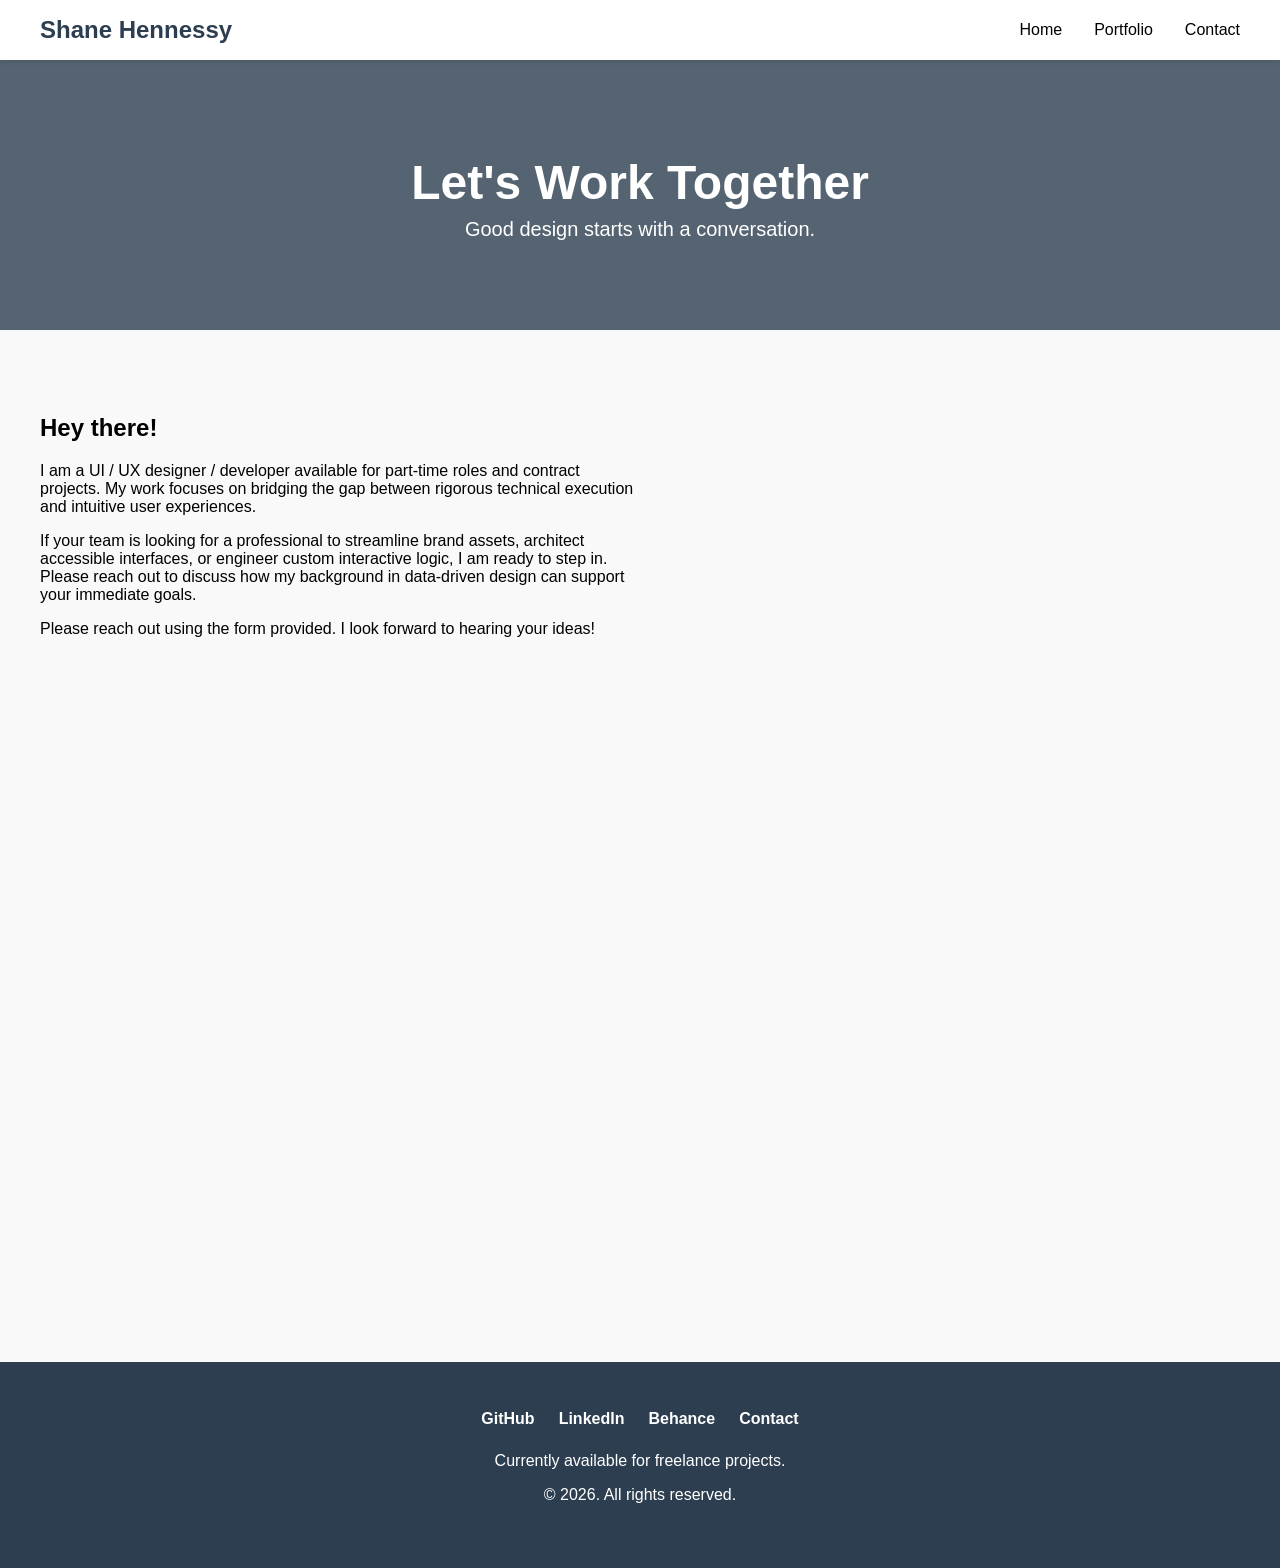
==== contact.html @ 6e8be94a "Portfolio Site update" ====
<!DOCTYPE html>
<html lang="en">
<head>
    <meta charset="UTF-8">
    <meta name="viewport" content="width=device-width, initial-scale=1.0">
    <title>Shane Hennessy Portfolio | UI/UX & Web Development</title>
    <link rel="stylesheet" href="./css/style.css">
</head>
<body>

    <!-- Navigation Bar -->
    <header>
        <div id="nav-placeholder"></div>
    </header>

    <!-- Banner -->
    <section id="interior" class="banner">
        <div class="banner-content">
            <h1>Let's Work Together</h1>
            <p>Good design starts with a conversation.</p>
        </div>
    </section>

    <!-- Content -->
    <section id="contact" class="contact">
        <div class="about">
            <h1>Hey there!</h1>
            <p>I am a UI / UX designer / developer available for part-time roles and contract projects. My work focuses on bridging the gap between rigorous technical execution and intuitive user experiences.</p>
            <p>If your team is looking for a professional to streamline brand assets, architect accessible interfaces, or engineer custom interactive logic, I am ready to step in. Please reach out to discuss how my background in data-driven design can support your immediate goals.</p>
           <p>Please reach out using the form provided. I look forward to hearing your ideas!</p>
        </div>
        <div class="contact-form">
            <iframe src="https://docs.google.com/forms/d/e/1FAIpQLScdeDfQy69jdcoNz8HnKoPJHAzofnVb-d-lVNSD97A9QmhY-Q/viewform?embedded=true" width="100%" height="900" frameborder="0" marginheight="0" marginwidth="0">Loading…</iframe>
        </div>
    </section>

    <!-- Footer -->
    <footer id="contact">
       <div id="footer-placeholder"></div>
    </footer>
<script type="module" src="./main.js"></script>
</body>
</html>
---- css/style.css ----
/* Base Styles & Accessibility */
:root {
    --primary-color: 44 62 80;
    --accent-color: 52 152 219;
    --text-color: 51 51 51;
    --bg-color: 249 249 249;
    --surface-pill: 235 235 235;
}

body {
    font-family: -apple-system, BlinkMacSystemFont, "Segoe UI", Roboto, Helvetica, Arial, sans-serif;
    margin: 0;
    padding: 0;
    color: rgb(var(--text-color))
    line-height: 1.6;
    background-color: rgb(var(--bg-color))
}

a {
    text-decoration: none;
    color: rgb(var(--text-color))
    transition: color 0.3s ease;
}

a:hover, a:focus {
    color: rgb(var(--accent-color))
}
button.text-btn {
    display: block;
    margin: 30px auto;
    background: transparent;
    border: none;
    padding: 8px;
    color: rgb(var(--text-color))
    font-size: 16px;
    font-weight: 600;
    cursor: pointer;
    position: relative;
    transition: color 0.2s ease;
}
button.text-btn:hover {
  color: rgb(var(--accent-color))
}

/* 1. Navigation Bar */
header {
    background-color: #fff;
    box-shadow: 0 2px 5px rgba(0,0,0,0.1);
    position: sticky;
    top: 0;
    z-index: 100;
}

nav {
    display: flex;
    justify-content: space-between;
    align-items: center;
    max-width: 1200px;
    margin: 0 auto;
    padding: 1rem 2rem;
}

.logo {
    font-size: 1.5rem;
    font-weight: bold;
    color: rgb(var(--primary-color));
}

nav ul {
    list-style: none;
    display: flex;
    gap: 2rem;
    margin: 0;
    padding: 0;
}

/* 2. Hero Section */
.hero {
    /* Replace the URL with your actual background image */
    background: linear-gradient(rgba(44, 62, 80, 0.8), rgba(44, 62, 80, 0.8));
    height: 60vh;
    min-height: 400px;
    display: flex;
    align-items: center;
    justify-content: center;
    text-align: center;
    color: #fff;
    padding: 0 2rem;
}

.hero-content h1 {
    font-size: 3rem;
    margin-bottom: 0.5rem;
}

.hero-content p {
    font-size: 1.25rem;
    max-width: 600px;
    margin: 0 auto;
}

/* Banner Section */
.banner {
    /* Replace the URL with your actual background image */
    background: linear-gradient(rgba(44, 62, 80, 0.8), rgba(44, 62, 80, 0.8));
    height: 30vh;
    min-height: 250px;
    display: flex;
    align-items: center;
    justify-content: center;
    text-align: center;
    color: #fff;
    padding: 0 2rem;
}

.banner-content h1 {
    font-size: 3rem;
    margin-top: 5px;
    margin-bottom: 0.5rem;
}

.banner-content p {
    font-size: 1.25rem;
    max-width: 600px;
    margin: 0 auto;
}

/* 3. Portfolio Grid (3 Columns, 2 Rows) */
.portfolio-section {
    max-width: 1200px;
    margin: 4rem auto;
    padding: 0 2rem;
}

.portfolio-section h2 {
    text-align: center;
    font-size: 2rem;
    margin-bottom: 2rem;
    color: rgb(var(--primary-color));
}

.portfolio-grid {
    display: grid;
    grid-template-columns: repeat(1, 1fr);
    gap: 2rem;
}

.portfolio-card {
    background: #fff;
    border-radius: 8px;
    overflow: hidden;
    box-shadow: 0 4px 6px rgba(0,0,0,0.05);
    transition: transform 0.3s ease;
}

.portfolio-card:hover {
    transform: translateY(-5px);
}

.card-media {
    height: 200px;
    width: 100%;
    aspect-ratio: 16 / 10;
    background-color: #ddd;
    background-position: center top;
    background-size: cover;
}

.card-content {
    padding: 1.5rem;
}

.card-content h3 {
    margin: 0 0 0.5rem 0;
    color: rgb(var(--primary-color));
}

.filter-bar {
  display: flex;
  flex-wrap: wrap;
  gap: 0.5rem;
  margin-bottom: 1.5rem;
}

.filter-btn[aria-pressed="true"] {
  background-color: rgb(var(--accent-color, #111));
  color: rgb(var(--accent-contrast, #fff));
}

.card-tags {
  display: flex;
  flex-wrap: wrap;
  gap: 0.375rem;
  list-style: none;
  padding: 0;
  margin: 0 0 0.75rem;
}

.tag-pill {
  font-size: 0.75rem;
  font-weight: 600;
  padding: 0.2rem 0.6rem;
  border-radius: 999px;
  background: rgb(var(--surface-pill));
}

.visually-hidden {
  position: absolute;
  width: 1px;
  height: 1px;
  overflow: hidden;
  clip: rect(0 0 0 0);
  white-space: nowrap;
}

.card-actions {
    display: flex;
    flex-direction: row;
    gap: 1rem;
    align-items: center;
}

.btn-primary {
    background-color: rgb(var(--accent-color) / 0.1);
    border: 1px solid rgb(var(--accent-color));
    color: rgb(var(--accent-color));
    font-weight: 700;
    padding: .5rem 1rem;
    border-radius: 8px;
    font-size: 0.8rem;
    text-transform: uppercase;
}

@media (min-width: 620px) {
  .portfolio-grid {
    grid-template-columns: repeat(2, 1fr);
  }
}

@media (min-width: 769px) {
  .portfolio-grid {
    grid-template-columns: repeat(3, 1fr);
  }
}






/* Contact */
.contact {
    max-width: 1200px;
    margin: 4rem auto;
    padding: 0 2rem;
    display: flex;
    flex-direction: column;
}

.about {
  flex:1;
}
.contact-form {
  flex:2;
}

@media (min-width: 620px) {
  .contact {
    flex-direction: row;
  }
}
@media (min-width: 769px) {
  .about, .contact-form {
    flex:1;
  }
}

/* Footer */
footer {
    background-color: rgb(var(--primary-color));
    color: #fff;
    text-align: center;
    padding: 3rem 2rem;
    margin-top: 4rem;
}

.social-links {
    display: flex;
    justify-content: center;
    gap: 1.5rem;
    margin-bottom: 1.5rem;
}

.social-links a {
    color: #fff;
    font-weight: bold;
}

/* Mobile Responsiveness for Navigation */
@media (max-width: 768px) {
    nav {
        flex-direction: column;
        gap: 1rem;
    }
    nav ul {
        flex-wrap: wrap;
        justify-content: center;
    }
    .hero-content h1 {
        font-size: 2rem;
    }
}
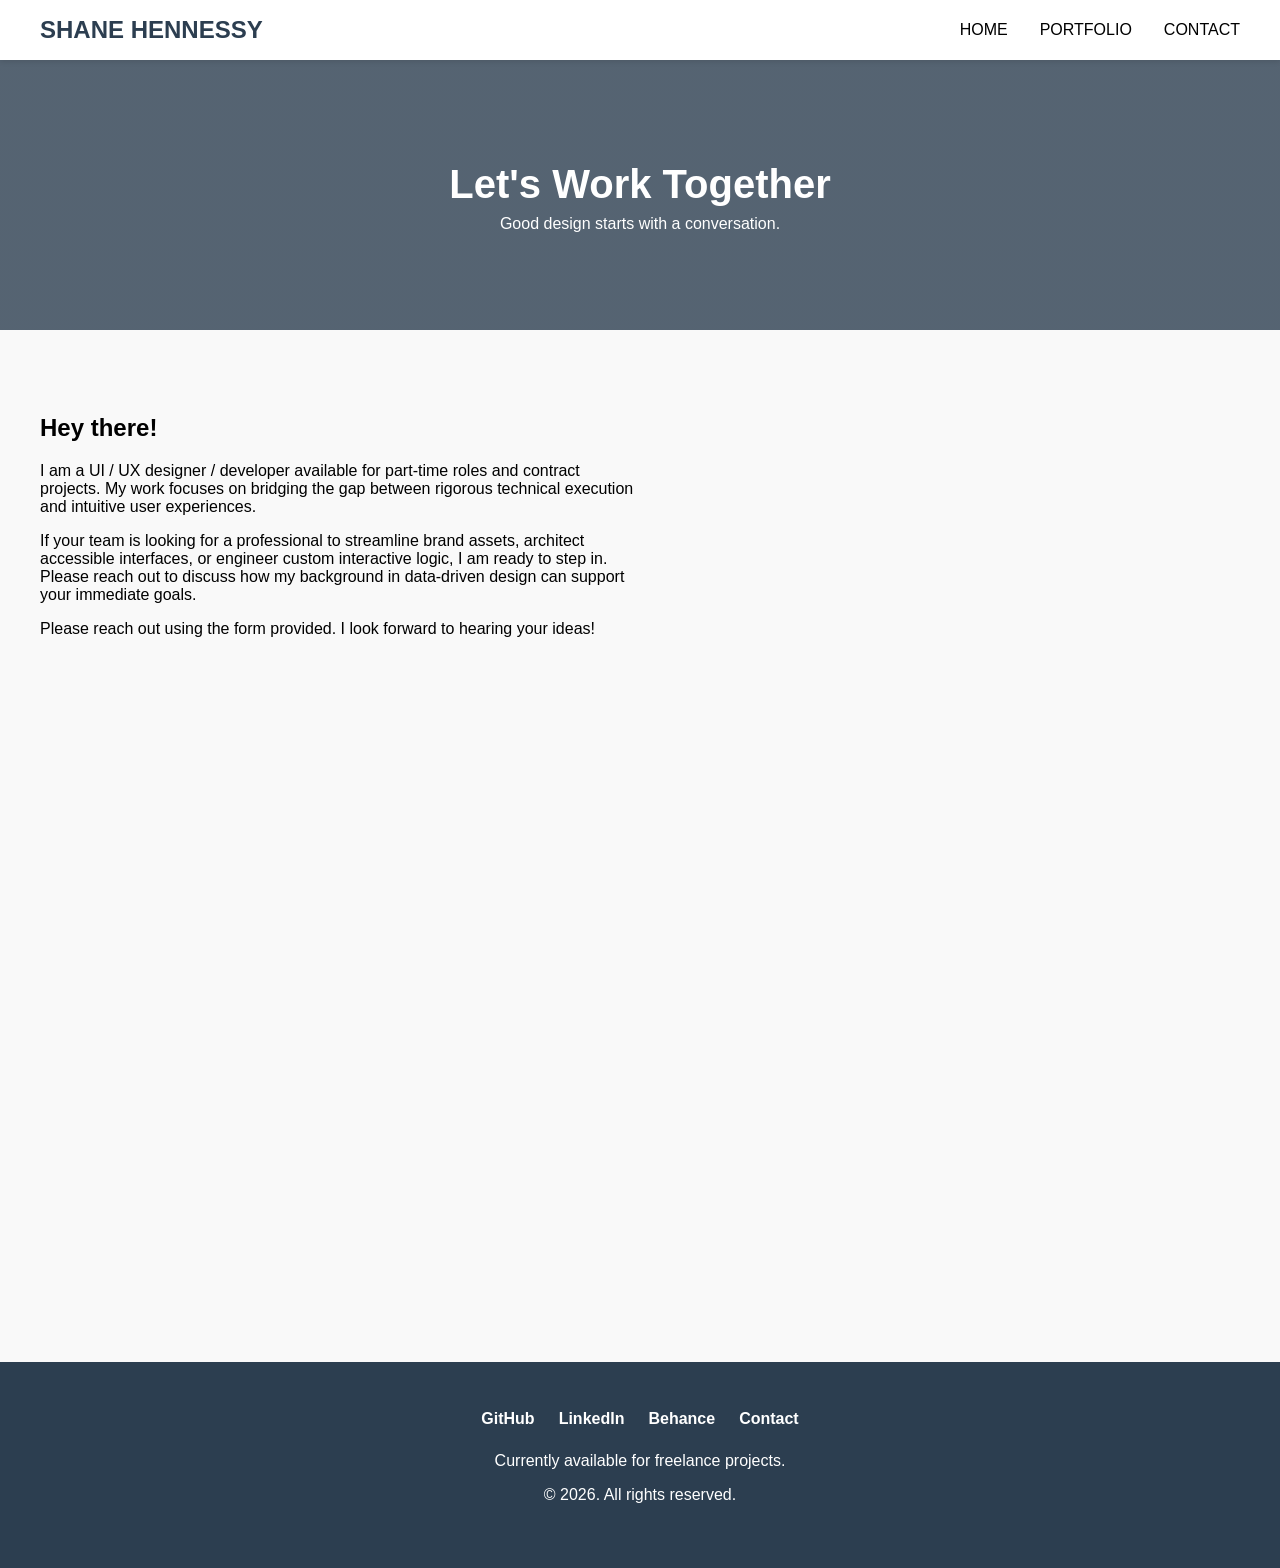
==== commit 37433b1d: "Portfolio Entries, SEO" ====
--- a/contact.html
+++ b/contact.html
@@ -2,9 +2,27 @@
 <html lang="en">
 <head>
     <meta charset="UTF-8">
+    <link rel="stylesheet" href="./css/style.css">
+    <link rel="icon" type="image/svg+xml" href="favicon.svg">
     <meta name="viewport" content="width=device-width, initial-scale=1.0">
-    <title>Shane Hennessy Portfolio | UI/UX & Web Development</title>
-    <link rel="stylesheet" href="./css/style.css">
+    <title>Contact | Shane Hennessy</title>
+    <meta name="title" content="Contact | Shane Hennessy">
+    <meta name="description" content="Get in touch with Shane Hennessy for UI/UX design, front-end web development, graphic design inquiries, or collaboration opportunities.">
+    <link rel="canonical" href="https://brickeli.github.io/shenn.github.io/contact.html">
+
+    <!-- Open Graph / LinkedIn / Facebook -->
+    <meta property="og:type" content="website">
+    <meta property="og:url" content="https://brickeli.github.io/shenn.github.io/contact.html">
+    <meta property="og:title" content="Contact | Shane Hennessy">
+    <meta property="og:description" content="Get in touch with Shane Hennessy for UI/UX design, front-end web development, and graphic design inquiries.">
+    <meta property="og:image" content="https://brickeli.github.io/shenn.github.io/assets/thumbnails/og-preview.jpg">
+
+    <!-- X (Twitter) Card -->
+    <meta name="twitter:card" content="summary_large_image">
+    <meta name="twitter:url" content="https://brickeli.github.io/shenn.github.io/contact.html">
+    <meta name="twitter:title" content="Contact | Shane Hennessy">
+    <meta name="twitter:description" content="Get in touch with Shane Hennessy for UI/UX design, front-end web development, and graphic design inquiries.">
+    <meta name="twitter:image" content="https://brickeli.github.io/shenn.github.io/assets/thumbnails/og-preview.jpg">
 </head>
 <body>
 
--- a/css/style.css
+++ b/css/style.css
@@ -76,8 +76,11 @@
 
 /* 2. Hero Section */
 .hero {
-    /* Replace the URL with your actual background image */
-    background: linear-gradient(rgba(44, 62, 80, 0.8), rgba(44, 62, 80, 0.8));
+    background-image:
+        linear-gradient(rgba(44, 62, 80, 0.8), rgba(44, 62, 80, 0.8)),
+        url("../assets/backgrounds/hero-bg.jpg");
+    background-size: cover;
+    background-position: center;
     height: 60vh;
     min-height: 400px;
     display: flex;
@@ -90,7 +93,7 @@
 
 .hero-content h1 {
     font-size: 3rem;
-    margin-bottom: 0.5rem;
+    margin-bottom: 1rem;
 }
 
 .hero-content p {
@@ -114,13 +117,13 @@
 }
 
 .banner-content h1 {
-    font-size: 3rem;
+    font-size: 2.5rem;
     margin-top: 5px;
     margin-bottom: 0.5rem;
 }
 
 .banner-content p {
-    font-size: 1.25rem;
+    font-size: 1rem;
     max-width: 600px;
     margin: 0 auto;
 }
@@ -229,6 +232,10 @@
     border-radius: 8px;
     font-size: 0.8rem;
     text-transform: uppercase;
+}
+
+.btn-primary:hover {
+    background-color: rgb(var(--accent-color) / 0.25);
 }
 
 @media (min-width: 620px) {
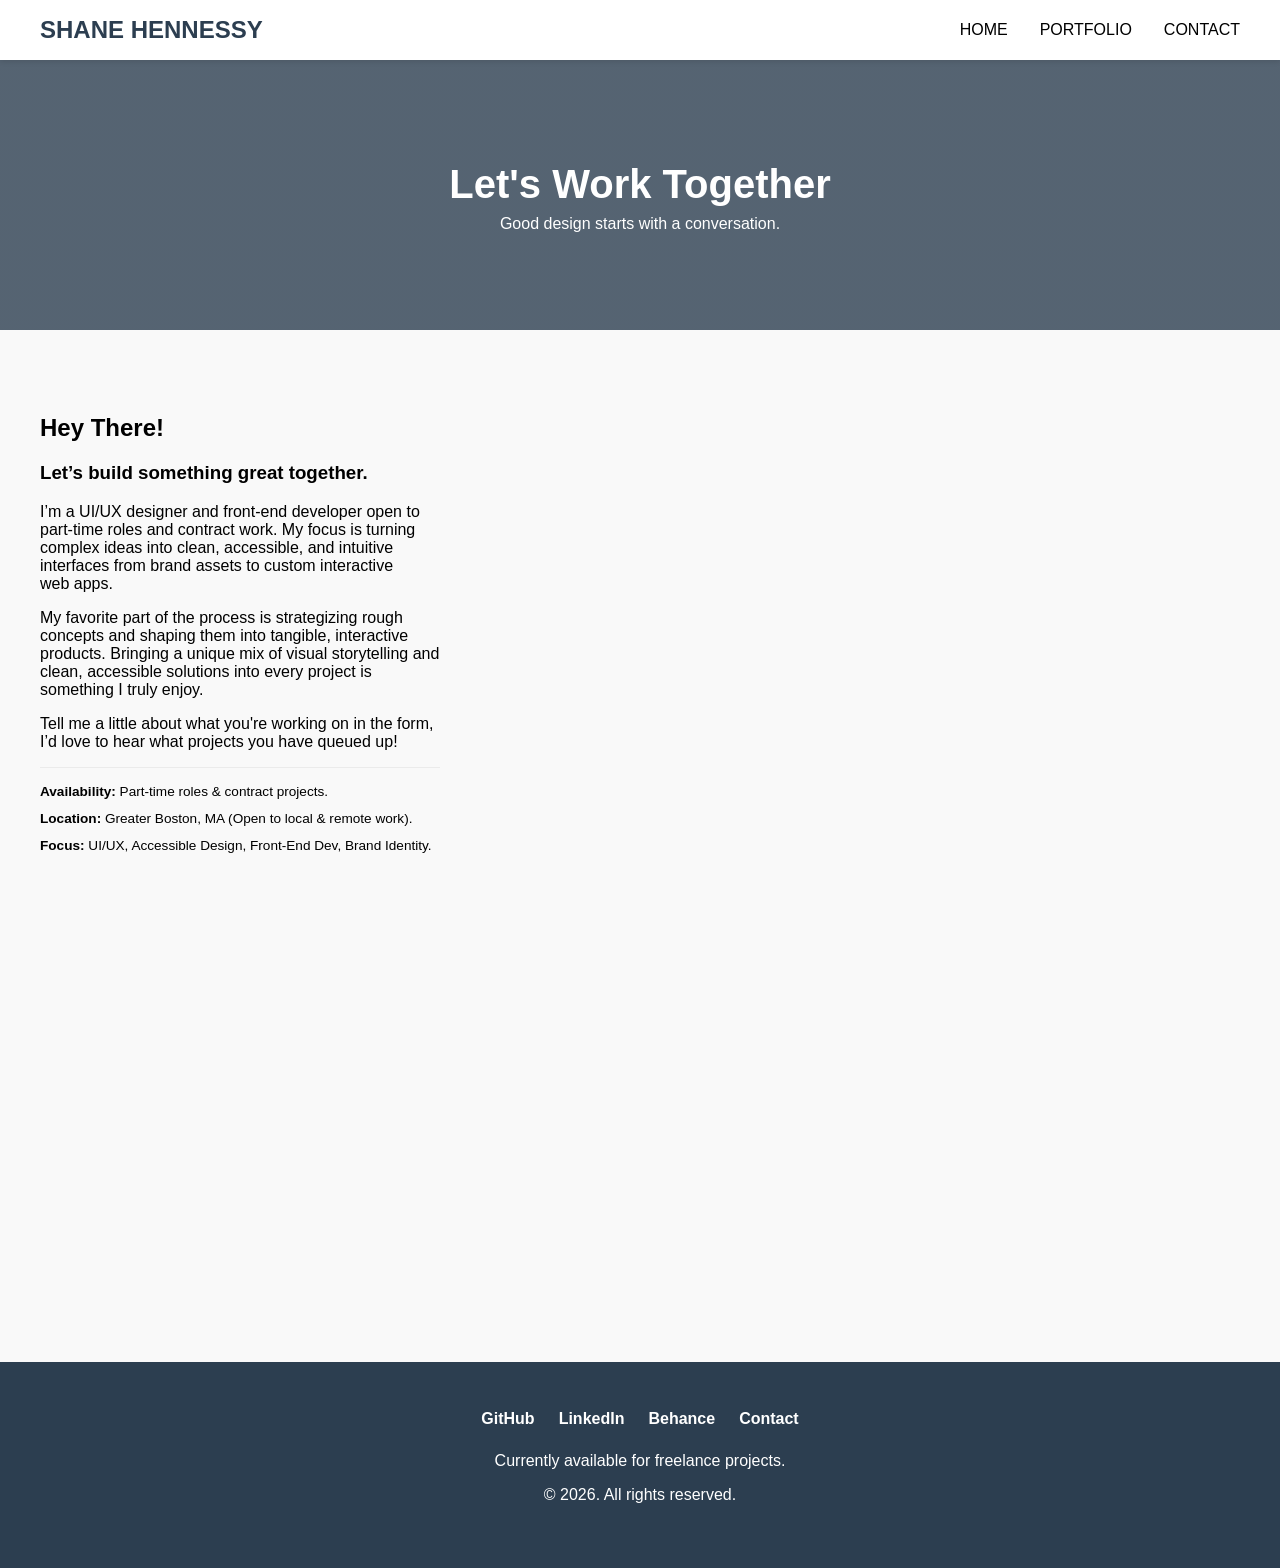
==== commit ba225278: "Contact Updates" ====
--- a/contact.html
+++ b/contact.html
@@ -15,14 +15,14 @@
     <meta property="og:url" content="https://brickeli.github.io/shenn.github.io/contact.html">
     <meta property="og:title" content="Contact | Shane Hennessy">
     <meta property="og:description" content="Get in touch with Shane Hennessy for UI/UX design, front-end web development, and graphic design inquiries.">
-    <meta property="og:image" content="https://brickeli.github.io/shenn.github.io/assets/thumbnails/og-preview.jpg">
+    <meta property="og:image" content="https://brickeli.github.io/shenn.github.io/assets/thumbnails/og-preview.png">
 
     <!-- X (Twitter) Card -->
     <meta name="twitter:card" content="summary_large_image">
     <meta name="twitter:url" content="https://brickeli.github.io/shenn.github.io/contact.html">
     <meta name="twitter:title" content="Contact | Shane Hennessy">
     <meta name="twitter:description" content="Get in touch with Shane Hennessy for UI/UX design, front-end web development, and graphic design inquiries.">
-    <meta name="twitter:image" content="https://brickeli.github.io/shenn.github.io/assets/thumbnails/og-preview.jpg">
+    <meta name="twitter:image" content="https://brickeli.github.io/shenn.github.io/assets/thumbnails/og-preview.png">
 </head>
 <body>
 
@@ -42,10 +42,18 @@
     <!-- Content -->
     <section id="contact" class="contact">
         <div class="about">
-            <h1>Hey there!</h1>
-            <p>I am a UI / UX designer / developer available for part-time roles and contract projects. My work focuses on bridging the gap between rigorous technical execution and intuitive user experiences.</p>
-            <p>If your team is looking for a professional to streamline brand assets, architect accessible interfaces, or engineer custom interactive logic, I am ready to step in. Please reach out to discuss how my background in data-driven design can support your immediate goals.</p>
-           <p>Please reach out using the form provided. I look forward to hearing your ideas!</p>
+          <div class="intro">
+            <h2>Hey There!</h2>
+            <h3>Let’s build something great together.</h3>
+            <p>I’m a UI/UX designer and front-end developer open to part-time roles and contract work. My focus is turning complex ideas into clean, accessible, and intuitive interfaces from brand assets to custom interactive web apps.</p>
+            <p>My favorite part of the process is strategizing rough concepts and shaping them into tangible, interactive products. Bringing a  unique mix of visual storytelling and clean, accessible solutions into every project is something I truly enjoy.</p>
+            <p>Tell me a little about what you're working on in the form, I’d love to hear what projects you have queued up!</p>
+          </div>
+          <div class="details">
+            <p><span>Availability:</span> Part-time roles & contract projects.</p>
+            <p><span>Location:</span> Greater Boston, MA (Open to local & remote work).</p>
+            <p><span>Focus:</span> UI/UX, Accessible Design, Front-End Dev, Brand Identity.</p>
+          </div>
         </div>
         <div class="contact-form">
             <iframe src="https://docs.google.com/forms/d/e/1FAIpQLScdeDfQy69jdcoNz8HnKoPJHAzofnVb-d-lVNSD97A9QmhY-Q/viewform?embedded=true" width="100%" height="900" frameborder="0" marginheight="0" marginwidth="0">Loading…</iframe>
--- a/css/style.css
+++ b/css/style.css
@@ -7,6 +7,11 @@
     --surface-pill: 235 235 235;
 }
 
+html {
+  -webkit-text-size-adjust: none;
+  text-size-adjust: none;
+}
+
 body {
     font-family: -apple-system, BlinkMacSystemFont, "Segoe UI", Roboto, Helvetica, Arial, sans-serif;
     margin: 0;
@@ -16,6 +21,38 @@
     background-color: rgb(var(--bg-color))
 }
 
+input, button, textarea, select {
+  font: inherit;
+}
+
+h1, h2, h3, h4, h5, h6 {
+  text-wrap: balance;
+  overflow-wrap: break-word;
+}
+
+p {
+  text-wrap: pretty;
+  overflow-wrap: break-word;
+}
+
+button.text-btn {
+    display: block;
+    margin: 30px auto;
+    background-color: rgb(var(--surface-pill));
+    border: none;
+    padding: .5rem 1rem;
+    color: rgb(var(--accent-color));
+    font-size: 0.9rem;
+    font-weight: 600;
+    cursor: pointer;
+    position: relative;
+    transition: all 0.2s ease;
+    border-radius: 8px;
+}
+button.text-btn:hover {
+  background-color: rgb(var(--accent-color) / 0.15);
+}
+
 a {
     text-decoration: none;
     color: rgb(var(--text-color))
@@ -24,22 +61,6 @@
 
 a:hover, a:focus {
     color: rgb(var(--accent-color))
-}
-button.text-btn {
-    display: block;
-    margin: 30px auto;
-    background: transparent;
-    border: none;
-    padding: 8px;
-    color: rgb(var(--text-color))
-    font-size: 16px;
-    font-weight: 600;
-    cursor: pointer;
-    position: relative;
-    transition: color 0.2s ease;
-}
-button.text-btn:hover {
-  color: rgb(var(--accent-color))
 }
 
 /* 1. Navigation Bar */
@@ -128,7 +149,7 @@
     margin: 0 auto;
 }
 
-/* 3. Portfolio Grid (3 Columns, 2 Rows) */
+/* 3. Portfolio Grid */
 .portfolio-section {
     max-width: 1200px;
     margin: 4rem auto;
@@ -267,18 +288,31 @@
 .about {
   flex:1;
 }
+
+.contact span {
+  font-weight: 700;
+}
+
+.intro {
+  border-bottom: 1px solid rgb(var(--surface-pill));
+  margin-bottom: 1rem;
+}
+
+
+.details p {
+  font-size: 0.85rem;
+  margin-bottom: 0.75rem;
+  margin-top:0;
+}
+
+
 .contact-form {
   flex:2;
 }
 
-@media (min-width: 620px) {
+@media (min-width: 700px) {
   .contact {
     flex-direction: row;
-  }
-}
-@media (min-width: 769px) {
-  .about, .contact-form {
-    flex:1;
   }
 }
 
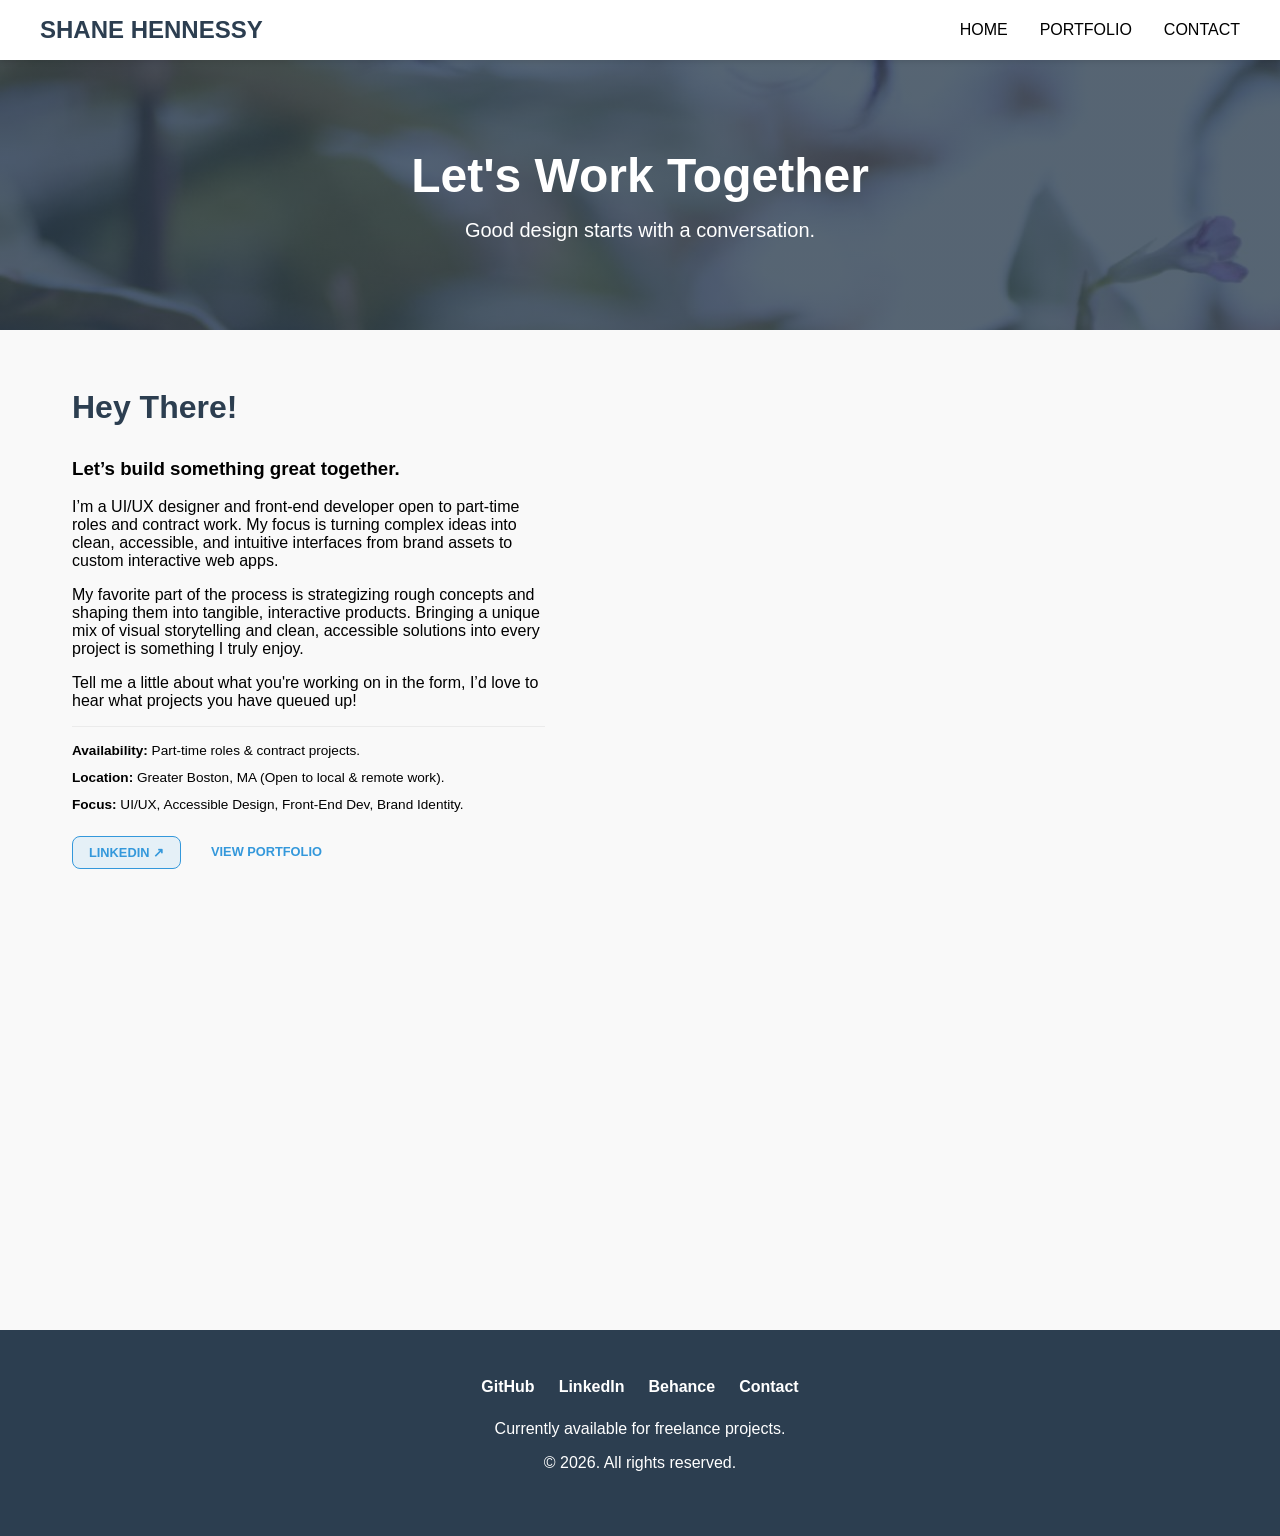
==== commit ee22e83d: "Content & Details update" ====
--- a/contact.html
+++ b/contact.html
@@ -40,7 +40,8 @@
     </section>
 
     <!-- Content -->
-    <section id="contact" class="contact">
+    <section id="contact" class="contact-content">
+      <div class="uneven-two-column">
         <div class="about">
           <div class="intro">
             <h2>Hey There!</h2>
@@ -54,10 +55,20 @@
             <p><span>Location:</span> Greater Boston, MA (Open to local & remote work).</p>
             <p><span>Focus:</span> UI/UX, Accessible Design, Front-End Dev, Brand Identity.</p>
           </div>
+          <div class="contact-quick-links" aria-label="Portfolio and social links">
+            <a href="https://www.linkedin.com/in/shanehennessy23/" class="btn btn-primary" target="_blank" rel="noopener noreferrer" aria-label="Connect on LinkedIn (opens in a new tab)">
+              <span>LinkedIn  ↗</span>
+            </a>
+            <a href="portfolio.html" class="btn btn-secondary">
+              <i class="fa-solid fa-layer-group" aria-hidden="true"></i>
+              <span>View Portfolio</span>
+            </a>
+          </div>
         </div>
         <div class="contact-form">
             <iframe src="https://docs.google.com/forms/d/e/1FAIpQLScdeDfQy69jdcoNz8HnKoPJHAzofnVb-d-lVNSD97A9QmhY-Q/viewform?embedded=true" width="100%" height="900" frameborder="0" marginheight="0" marginwidth="0">Loading…</iframe>
         </div>
+      </div>
     </section>
 
     <!-- Footer -->
--- a/css/style.css
+++ b/css/style.css
@@ -5,6 +5,7 @@
     --text-color: 51 51 51;
     --bg-color: 249 249 249;
     --surface-pill: 235 235 235;
+    --white: 255 255 255;
 }
 
 html {
@@ -30,20 +31,32 @@
   overflow-wrap: break-word;
 }
 
+h1 {
+    font-size: 3rem;
+    margin: 0 0 1rem 0;
+}
+
+h2 {
+    font-size: 2rem;
+    margin-bottom: 2rem;
+    color: rgb(var(--primary-color));
+}
+
 p {
   text-wrap: pretty;
   overflow-wrap: break-word;
+  margin: 0 0 1rem 0;
 }
 
 button.text-btn {
     display: block;
     margin: 30px auto;
-    background-color: rgb(var(--surface-pill));
-    border: none;
+    background-color: rgb(var(--accent-color) / 0);
+    border: 1px solid rgb(var(--accent-color));
     padding: .5rem 1rem;
     color: rgb(var(--accent-color));
     font-size: 0.9rem;
-    font-weight: 600;
+    font-weight: 700;
     cursor: pointer;
     position: relative;
     transition: all 0.2s ease;
@@ -93,6 +106,18 @@
     gap: 2rem;
     margin: 0;
     padding: 0;
+}
+
+.content {
+    max-width: 1200px;
+    margin: 2rem auto;
+    padding: 0 2rem;
+    display: flex;
+    flex-direction: column;
+}
+
+.content h2 {
+  text-align: center;
 }
 
 /* 2. Hero Section */
@@ -112,12 +137,7 @@
     padding: 0 2rem;
 }
 
-.hero-content h1 {
-    font-size: 3rem;
-    margin-bottom: 1rem;
-}
-
-.hero-content p {
+.hero-content p, .banner-content p {
     font-size: 1.25rem;
     max-width: 600px;
     margin: 0 auto;
@@ -125,8 +145,9 @@
 
 /* Banner Section */
 .banner {
-    /* Replace the URL with your actual background image */
-    background: linear-gradient(rgba(44, 62, 80, 0.8), rgba(44, 62, 80, 0.8));
+    background-image:
+        linear-gradient(rgba(44, 62, 80, 0.8), rgba(44, 62, 80, 0.8)),
+        url("../assets/backgrounds/banner-bg.jpg");
     height: 30vh;
     min-height: 250px;
     display: flex;
@@ -137,31 +158,7 @@
     padding: 0 2rem;
 }
 
-.banner-content h1 {
-    font-size: 2.5rem;
-    margin-top: 5px;
-    margin-bottom: 0.5rem;
-}
-
-.banner-content p {
-    font-size: 1rem;
-    max-width: 600px;
-    margin: 0 auto;
-}
-
 /* 3. Portfolio Grid */
-.portfolio-section {
-    max-width: 1200px;
-    margin: 4rem auto;
-    padding: 0 2rem;
-}
-
-.portfolio-section h2 {
-    text-align: center;
-    font-size: 2rem;
-    margin-bottom: 2rem;
-    color: rgb(var(--primary-color));
-}
 
 .portfolio-grid {
     display: grid;
@@ -240,7 +237,7 @@
 .card-actions {
     display: flex;
     flex-direction: row;
-    gap: 1rem;
+    gap: 0.5rem;
     align-items: center;
 }
 
@@ -259,6 +256,20 @@
     background-color: rgb(var(--accent-color) / 0.25);
 }
 
+.btn-secondary {
+    color: rgb(var(--accent-color));
+    font-weight: 700;
+    padding: .5rem 1rem;
+    border-radius: 8px;
+    font-size: 0.8rem;
+    text-transform: uppercase;
+}
+
+.btn-secondary:hover {
+    background-color: rgb(var(--accent-color) / 0.15);
+}
+
+
 @media (min-width: 620px) {
   .portfolio-grid {
     grid-template-columns: repeat(2, 1fr);
@@ -272,25 +283,24 @@
 }
 
 
-
-
-
-
 /* Contact */
-.contact {
+
+.contact-content {
     max-width: 1200px;
-    margin: 4rem auto;
-    padding: 0 2rem;
+    margin: 2rem auto;
     display: flex;
     flex-direction: column;
 }
 
+.uneven-two-column {
+  display: flex;
+  flex-direction:row;
+}
+
 .about {
-  flex:1;
-}
-
-.contact span {
-  font-weight: 700;
+  flex:1.25;
+  padding: 0 2rem;
+  margin-bottom:1rem;
 }
 
 .intro {
@@ -298,6 +308,9 @@
   margin-bottom: 1rem;
 }
 
+.details span {
+  font-weight: 700;
+}
 
 .details p {
   font-size: 0.85rem;
@@ -305,14 +318,21 @@
   margin-top:0;
 }
 
-
 .contact-form {
-  flex:2;
-}
-
-@media (min-width: 700px) {
-  .contact {
-    flex-direction: row;
+  flex:1.75;
+}
+
+.contact-quick-links {
+  display: flex;
+  flex-wrap: wrap;
+  gap: 0.875rem;
+  margin-top: 1.5rem;
+}
+
+
+@media (max-width: 768px) {
+  .uneven-two-column {
+    flex-direction: column;
   }
 }
 
@@ -347,7 +367,14 @@
         flex-wrap: wrap;
         justify-content: center;
     }
-    .hero-content h1 {
+    h1 {
         font-size: 2rem;
     }
-}
+    .banner, .hero {
+      padding: 0 1rem;
+    }
+    .hero-content p, .banner-content p {
+        font-size: 1.15rem;
+    }
+
+}
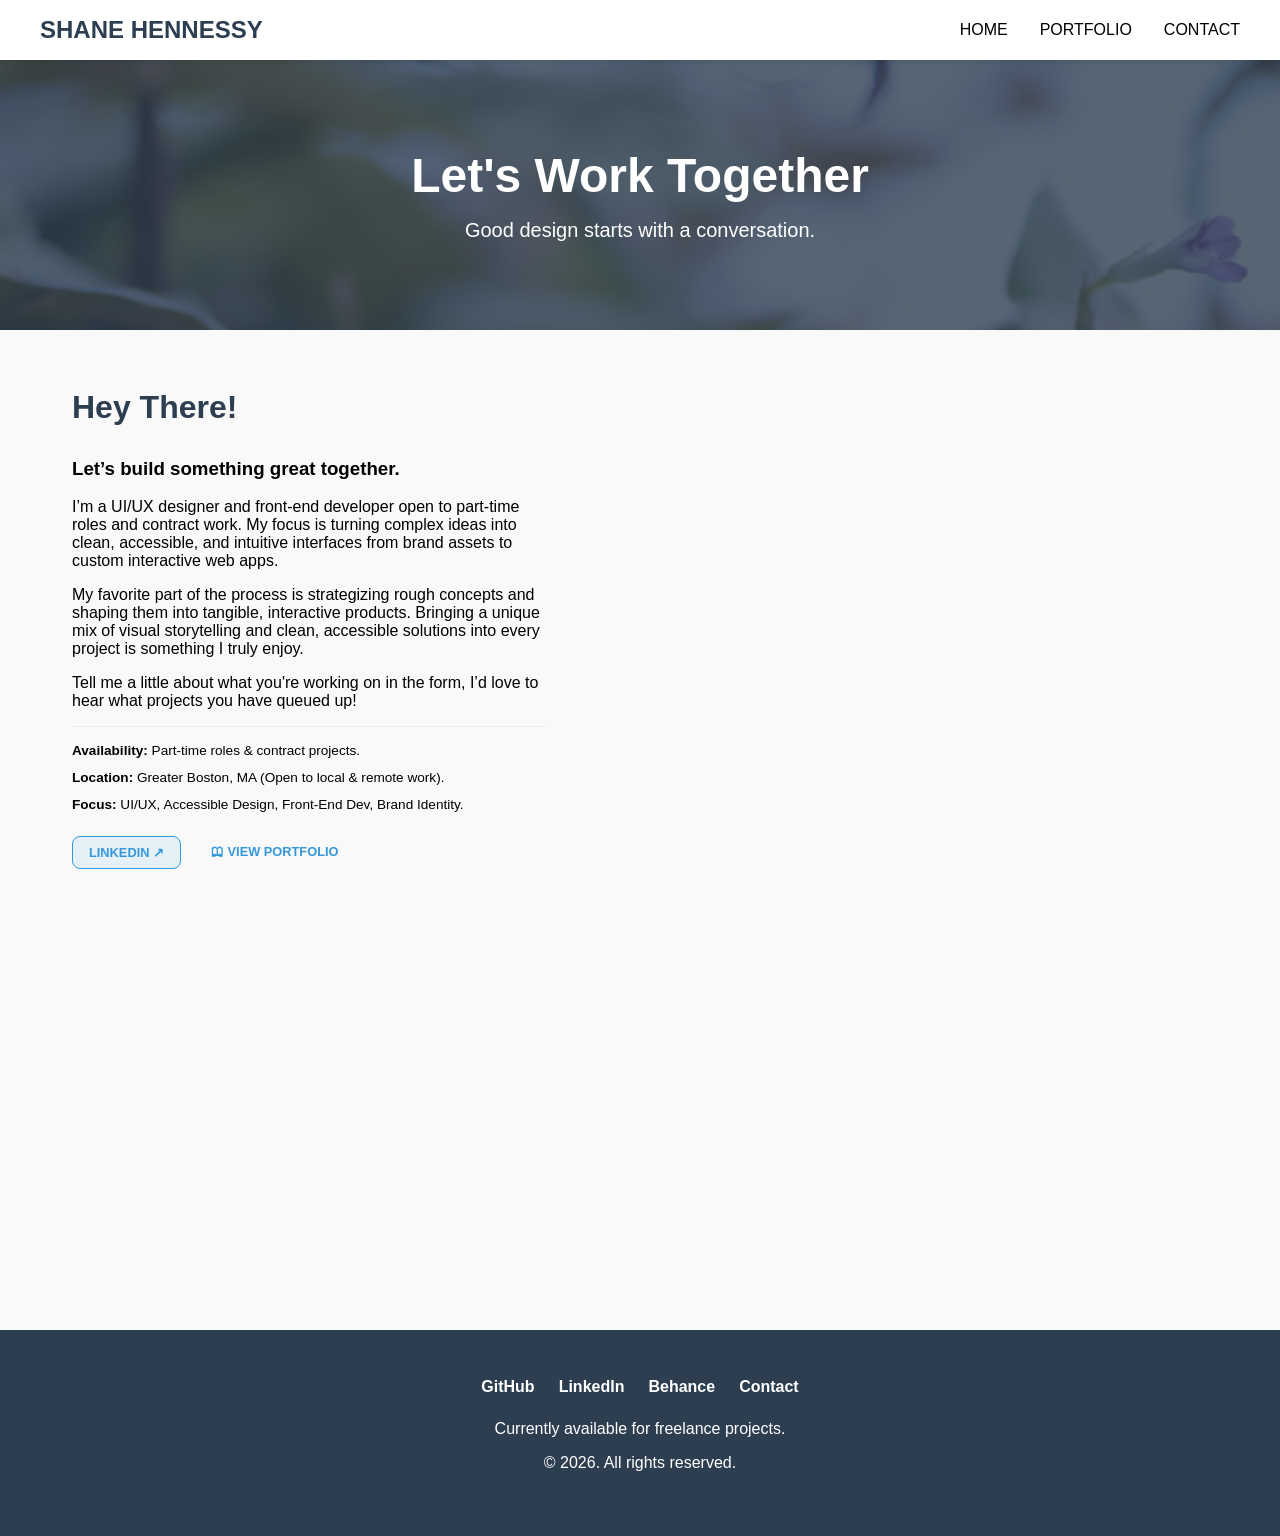
==== commit 2dc9b81e: "Fixed analytics, typos, and added new portolfio item" ====
--- a/contact.html
+++ b/contact.html
@@ -4,25 +4,34 @@
     <meta charset="UTF-8">
     <link rel="stylesheet" href="./css/style.css">
     <link rel="icon" type="image/svg+xml" href="favicon.svg">
+    <!-- Google tag (gtag.js) -->
+    <script async src="https://www.googletagmanager.com/gtag/js?id=G-2WPNHQ28ZM"></script>
+    <script>
+      window.dataLayer = window.dataLayer || [];
+      function gtag(){dataLayer.push(arguments);}
+      gtag('js', new Date());
+
+      gtag('config', 'G-2WPNHQ28ZM');
+    </script>    
     <meta name="viewport" content="width=device-width, initial-scale=1.0">
     <title>Contact | Shane Hennessy</title>
     <meta name="title" content="Contact | Shane Hennessy">
     <meta name="description" content="Get in touch with Shane Hennessy for UI/UX design, front-end web development, graphic design inquiries, or collaboration opportunities.">
-    <link rel="canonical" href="https://brickeli.github.io/shenn.github.io/contact.html">
+    <link rel="canonical" href="https://www.hennessyshane.com/contact.html">
 
     <!-- Open Graph / LinkedIn / Facebook -->
     <meta property="og:type" content="website">
-    <meta property="og:url" content="https://brickeli.github.io/shenn.github.io/contact.html">
+    <meta property="og:url" content="https://www.hennessyshane.com/contact.html">
     <meta property="og:title" content="Contact | Shane Hennessy">
     <meta property="og:description" content="Get in touch with Shane Hennessy for UI/UX design, front-end web development, and graphic design inquiries.">
-    <meta property="og:image" content="https://brickeli.github.io/shenn.github.io/assets/thumbnails/og-preview.png">
+    <meta property="og:image" content="https://www.hennessyshane.com/assets/thumbnails/og-preview.png">
 
     <!-- X (Twitter) Card -->
     <meta name="twitter:card" content="summary_large_image">
-    <meta name="twitter:url" content="https://brickeli.github.io/shenn.github.io/contact.html">
+    <meta name="twitter:url" content="https://www.hennessyshane.com/contact.html">
     <meta name="twitter:title" content="Contact | Shane Hennessy">
     <meta name="twitter:description" content="Get in touch with Shane Hennessy for UI/UX design, front-end web development, and graphic design inquiries.">
-    <meta name="twitter:image" content="https://brickeli.github.io/shenn.github.io/assets/thumbnails/og-preview.png">
+    <meta name="twitter:image" content="https://www.hennessyshane.com/assets/thumbnails/og-preview.png">
 </head>
 <body>
 
@@ -61,7 +70,7 @@
             </a>
             <a href="portfolio.html" class="btn btn-secondary">
               <i class="fa-solid fa-layer-group" aria-hidden="true"></i>
-              <span>View Portfolio</span>
+              <span>🕮 View Portfolio</span>
             </a>
           </div>
         </div>
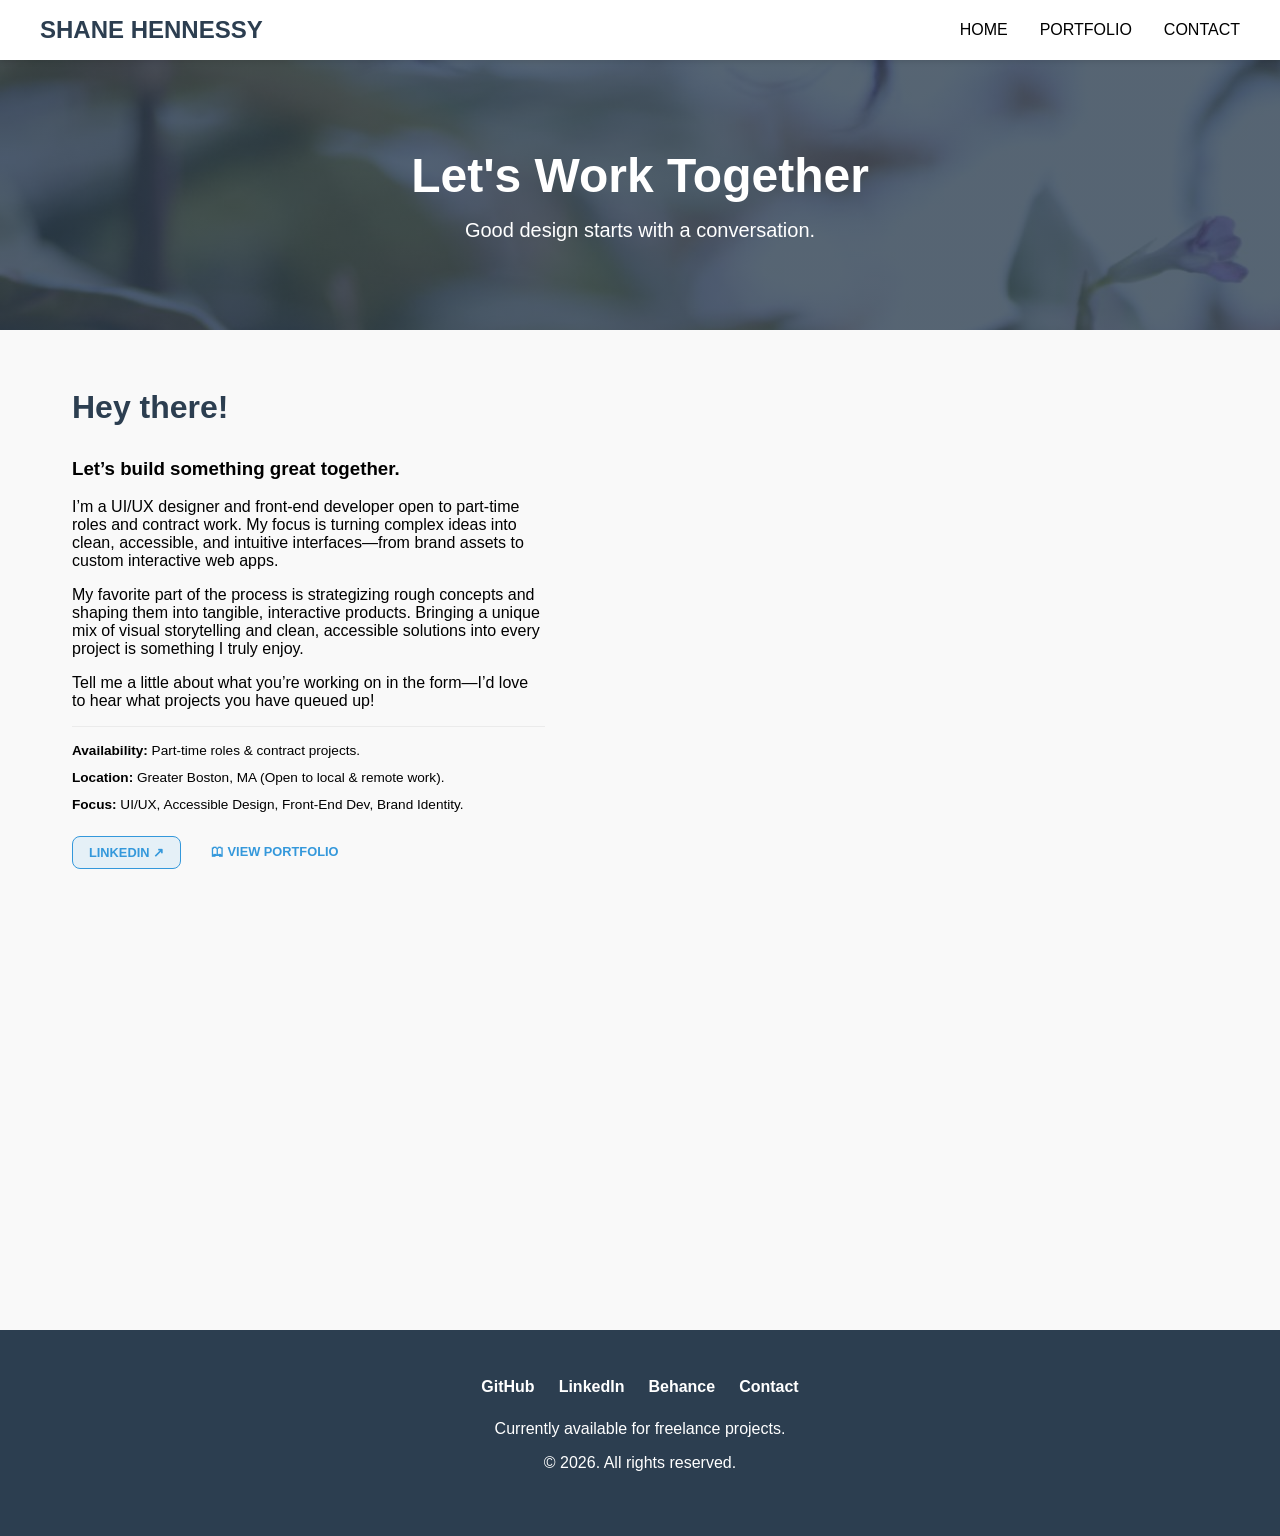
==== commit f86d2e22: "Portfolio Latest Updates (spelling, project organization)" ====
--- a/contact.html
+++ b/contact.html
@@ -12,7 +12,7 @@
       gtag('js', new Date());
 
       gtag('config', 'G-2WPNHQ28ZM');
-    </script>    
+    </script>
     <meta name="viewport" content="width=device-width, initial-scale=1.0">
     <title>Contact | Shane Hennessy</title>
     <meta name="title" content="Contact | Shane Hennessy">
@@ -34,34 +34,28 @@
     <meta name="twitter:image" content="https://www.hennessyshane.com/assets/thumbnails/og-preview.png">
 </head>
 <body>
-
-    <!-- Navigation Bar -->
     <header>
         <div id="nav-placeholder"></div>
     </header>
-
-    <!-- Banner -->
     <section id="interior" class="banner">
         <div class="banner-content">
             <h1>Let's Work Together</h1>
             <p>Good design starts with a conversation.</p>
         </div>
     </section>
-
-    <!-- Content -->
     <section id="contact" class="contact-content">
       <div class="uneven-two-column">
         <div class="about">
           <div class="intro">
-            <h2>Hey There!</h2>
+            <h2>Hey there!</h2>
             <h3>Let’s build something great together.</h3>
-            <p>I’m a UI/UX designer and front-end developer open to part-time roles and contract work. My focus is turning complex ideas into clean, accessible, and intuitive interfaces from brand assets to custom interactive web apps.</p>
-            <p>My favorite part of the process is strategizing rough concepts and shaping them into tangible, interactive products. Bringing a  unique mix of visual storytelling and clean, accessible solutions into every project is something I truly enjoy.</p>
-            <p>Tell me a little about what you're working on in the form, I’d love to hear what projects you have queued up!</p>
+            <p>I’m a UI/UX designer and front-end developer open to part-time roles and contract work. My focus is turning complex ideas into clean, accessible, and intuitive interfaces—from brand assets to custom interactive web apps.</p>
+            <p>My favorite part of the process is strategizing rough concepts and shaping them into tangible, interactive products. Bringing a unique mix of visual storytelling and clean, accessible solutions into every project is something I truly enjoy.</p>
+            <p>Tell me a little about what you’re working on in the form—I’d love to hear what projects you have queued up!</p>
           </div>
           <div class="details">
-            <p><span>Availability:</span> Part-time roles & contract projects.</p>
-            <p><span>Location:</span> Greater Boston, MA (Open to local & remote work).</p>
+            <p><span>Availability:</span> Part-time roles &amp; contract projects.</p>
+            <p><span>Location:</span> Greater Boston, MA (Open to local &amp; remote work).</p>
             <p><span>Focus:</span> UI/UX, Accessible Design, Front-End Dev, Brand Identity.</p>
           </div>
           <div class="contact-quick-links" aria-label="Portfolio and social links">
@@ -79,8 +73,6 @@
         </div>
       </div>
     </section>
-
-    <!-- Footer -->
     <footer id="contact">
        <div id="footer-placeholder"></div>
     </footer>
